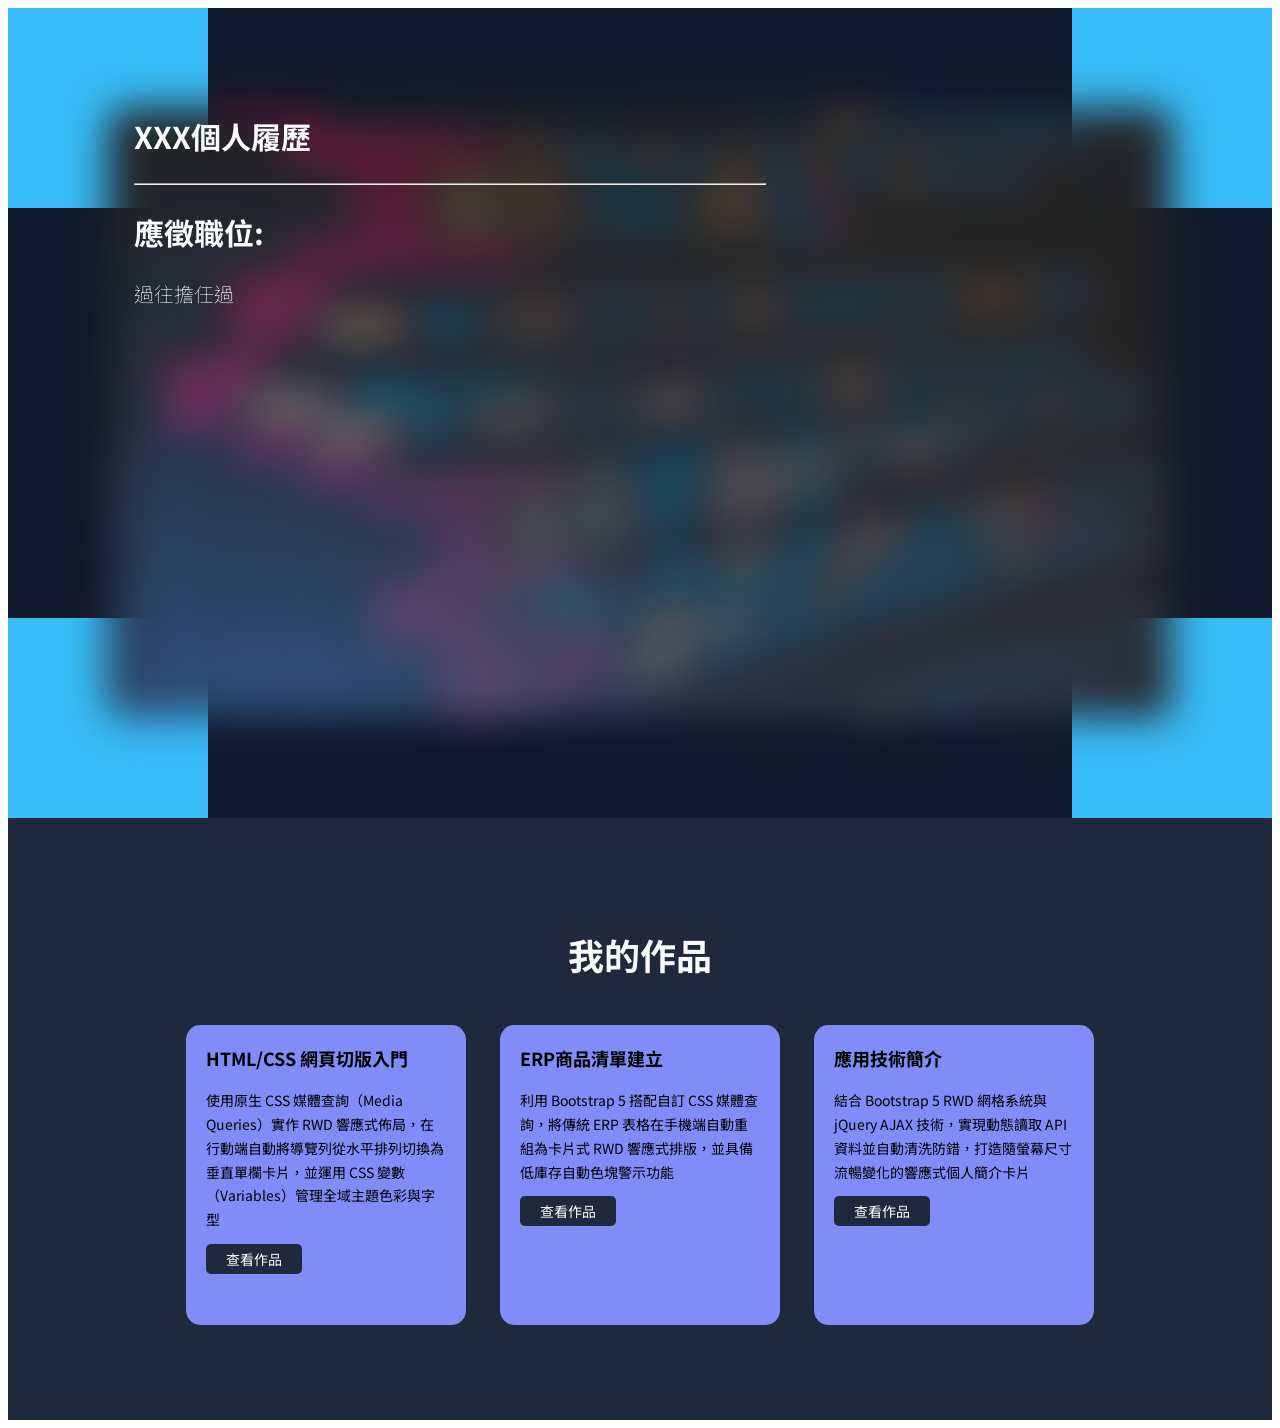
==== 0602 Personal page.html @ 7976ac0b "Add files via upload" ====
<!DOCTYPE html>
<html lang="zh-TW">

<head>
    <meta charset="UTF-8">
    <meta name="viewport" content="width=device-width, initial-scale=1.0">
    <title>Personal file</title>
    <link rel="stylesheet" href="css/Personal.css">
    <link rel="stylesheet" href="css/all.min.css">
    <style>
        /* s01 首頁 */
        .s01 {
            /* 高度以百分比對應瀏覽器視窗高度 vh (viewport height) */
            background-color: var(--bg-primary);
            height: 90vh;
            position: relative;
            font-family: "Noto Sans TC", sans-serif;
        }

        .s01 .box01 {
            width: 200px;
            height: 200px;
            background-color: var(--brand-primary);
            position: absolute;
            top: 0;
            left: 0;
        }

        .s01 .box02 {
            width: 200px;
            height: 200px;
            background-color: var(--brand-primary);
            position: absolute;
            top: 0;
            right: 0;
        }

        .s01 .box03 {
            width: 200px;
            height: 200px;
            background-color: var(--brand-primary);
            position: absolute;
            bottom: 0;
            left: 0;
        }

        .s01 .box04 {
            width: 200px;
            height: 200px;
            background-color: var(--brand-primary);
            position: absolute;
            bottom: 0;
            right: 0;
        }

        .s01 .userimg {
            position: absolute;
            top: 100px;
            left: 100px;
            bottom: 100px;
            right: 100px;
            background-image: url(image/code-background.jpg);
            /* 調整圖片選取位置 左右(從left開始)，上下(從top開始) */
            background-position: 10px 30%;
            /* 圖片大小調整的跟格式一樣cover */
            background-size: cover;
            /* 圖片效果調整 filter */
            filter: blur(20px);
            /* filter: grayscale(0.5); */
            border-radius: 2%;
            box-shadow: var(--shadow-colo);
        }

        .s01 .usertext {
            color: var(--text-primary);
            position: absolute;
            top: 10%;
            left: 10%;
            right: 40%;
            font-size: 20px;

        }

        /* s02 作品集  */
        .s02 {
            padding: 80px 10%;
            background-color: var(--bg-secondary);
            text-align: center;
            font-family: "Noto Sans TC", sans-serif;
        }

        .s02 h2 {
            font-size: 36px;
            color: var(--text-primary);
        }

        .s02 .card02 {
            /* 水平排列inline-block */
            display: inline-block;
            margin: 15px;
            width: 240px;
            height: 260px;
            background-color: var(--brand-secondary);
            padding: 20px;
            text-align: left;
            border-radius: 5%;
            vertical-align: top;
            
        }

        .s02 .card02 h3 {
            font-size: 18px;
            color: var(--text-secondar);
            margin-top: 0.5px;

        }

        .s02 .card02 p {
            font-size: 14px;
            color: var(--text-secondar);
            line-height: 1.7;

        }

        .s02 .card02 a {
            font-size: 14px;
            background-color: var(--bg-secondary);
            padding: 5px 20px;
            border-radius: 5px;
            text-decoration: none;
            color: var(--text-primary);
            text-align: center;
        }

        .s02 .card03 {
            /* 水平排列inline-block */
            display: inline-block;
            margin: 15px;
            width: 240px;
            height: 260px;
            background-color: var(--brand-secondary);
            padding: 20px;
            text-align: left;
            border-radius: 5%;
            vertical-align: top;
        }

        .s02 .card03 h3 {
            font-size: 18px;
            color: var(--text-secondar);
            margin-top: 0.5px;

        }

        .s02 .card03 p {
            font-size: 14px;
            color: var(--text-secondar);
            line-height: 1.7;

        }

        .s02 .card03 a {
            font-size: 14px;
            background-color: var(--bg-secondary);
            padding: 5px 20px;
            border-radius: 5px;
            text-decoration: none;
            color: var(--text-primary);
            text-align: center;
        }

        .s02 .card04 {
            /* 水平排列inline-block */
            display: inline-block;
            margin: 15px;
            width: 240px;
            height: 260px;
            background-color: var(--brand-secondary);
            padding: 20px;
            text-align: left;
            border-radius: 5%;
            vertical-align: top;
        }

        .s02 .card04 h3 {
            font-size: 18px;
            color: var(--text-secondar);
            margin-top: 0.5px;

        }

        .s02 .card04 p {
            font-size: 14px;
            color: var(--text-secondar);
            line-height: 1.7;

        }

        .s02 .card04 a {
            font-size: 14px;
            background-color: var(--bg-secondary);
            padding: 5px 20px;
            border-radius: 5px;
            text-decoration: none;
            color: var(--text-primary);
            text-align: center;
        }
    </style>
</head>

<body>
    <section class="s01">
        <div class="box01"></div>
        <div class="box02"></div>
        <div class="box03"></div>
        <div class="box04"></div>
        <div class="userimg"></div>
        <div class="usertext">
            <h1>XXX個人履歷</h1>
            <!-- hr為直線 -->
            <hr>
            <h2>應徵職位:</h2>
            <p class="fw-100"> 過往擔任過</p>
        </div>
    </section>
    <section class="s02">
        <h2>我的作品</h2>
        <!-- 作品02 -->
        <div class="card02">
            <h3>HTML/CSS 網頁切版入門</h3>
            <p>使用原生 CSS 媒體查詢（Media Queries）實作 RWD 響應式佈局，在行動端自動將導覽列從水平排列切換為垂直單欄卡片，並運用 CSS 變數（Variables）管理全域主題色彩與字型</p>
            <!-- 連結點擊後另開視窗target="blank" -->
            <a href="0602.html" target="blank">查看作品</a>
        </div>
        <!-- 作品03 -->
        <div class="card03">
            <h3>ERP商品清單建立</h3>
            <p>利用 Bootstrap 5 搭配自訂 CSS 媒體查詢，將傳統 ERP 表格在手機端自動重組為卡片式 RWD 響應式排版，並具備低庫存自動色塊警示功能</p>
            <!-- 連結點擊後另開視窗target="blank" -->
            <a href="0605table-ai.html" target="blank">查看作品</a>
        </div>
        <!-- 作品04 -->
        <div class="card04">
            <h3>應用技術簡介</h3>
            <p>結合 Bootstrap 5 RWD 網格系統與 jQuery AJAX 技術，實現動態讀取 API 資料並自動清洗防錯，打造隨螢幕尺寸流暢變化的響應式個人簡介卡片</p>
            <!-- 連結點擊後另開視窗target="blank" -->
            <a href="0618 practice2-aidata.html" target="blank">查看作品</a>
        </div>


    </section>

</body>

</html>
---- css/Personal.css ----
@import url('https://fonts.googleapis.com/css2?family=Noto+Sans+TC:wght@100..900&display=swap');
@import url('https://fonts.googleapis.com/css2?family=LXGW+WenKai+Mono+TC&family=Noto+Sans+TC:wght@900&display=swap');

:root {

    /* ===================== */
    /* Background */
    /* ===================== */

    --bg-primary: #0F172A;
    --bg-secondary: #1E293B;
    --bg-surface: #334155;

    /* ===================== */
    /* Text */
    /* ===================== */

    --text-primary: #F8FAFC;
    --text-secondary: #CBD5E1;

    /* ===================== */
    /* Brand */
    /* ===================== */

    --brand-primary: #38BDF8;
    --brand-secondary: #818CF8;

    /* ===================== */
    /* Interactive */
    /* ===================== */

    --hover-color: #0EA5E9;
    --focus-color: #22D3EE;

    /* ===================== */
    /* Effects */
    /* ===================== */

    --glow-color: #67E8F9;
    --shadow-color: rgba(15, 23, 42, 0.35);

    /* ===================== */
    /* Border */
    /* ===================== */

    --border-color: #475569;

    /* ===================== */
    /* Status */
    /* ===================== */

    --success-color: #22C55E;
    --warning-color: #F59E0B;
    --danger-color: #EF4444;
    --info-color: #3B82F6;

    /* ===================== */
    /* Gradient */
    /* ===================== */

    --gradient-start: #06B6D4;
    --gradient-end: #8B5CF6;

    /* ===================== */
    /* Components */
    /* ===================== */

    --card-bg: #1E293B;
    --highlight-color: #F472B6;

}

.fw-100 {
    font-weight: 100;
}

.fw-200 {
    font-weight: 200;
}

.fw-300 {
    font-weight: 300;
}

.fw-400 {
    font-weight: 400;
}

.fw-500 {
    font-weight: 500;
}

.fw-600 {
    font-weight: 600;
}

.fw-700 {
    font-weight: 700;
}

.fw-800 {
    font-weight: 800;
}

.fw-900 {
    font-weight: 900;
}

/* 第二層覆蓋的滑動效果，
依滑動方向設roller-t, roller-b, roller-l,roller-r */
/* 由上往下滑動 */
.roller-t {
    position: relative;
    overflow: hidden;
}

.roller-t .roller-box {
    position: absolute;
    width: 100%;
    height: 100%;

    /* AI產出:幫我將roller-box調整成具有玻璃透光和柔焦效果，必須可以看到後面的內容 */

    /* 玻璃半透明效果 */
    background: rgba(255, 255, 255, 0.2);

    /* 柔焦效果（重點） */
    backdrop-filter: blur(10px);
    -webkit-backdrop-filter: blur(10px);

    /* 加一點玻璃邊界感 */
    border: 1px solid rgba(255, 255, 255, 0.3);
    /* ---- */

    top: -100%;
    display: flex;
    align-items: center;
    justify-content: center;
    /* 設在主體才有效果，不是在hover */
    transition: top 1.5s ease;

}

.roller-t:hover .roller-box {
    top: 0;

}

/* 由下往上 */
.roller-b {
    position: relative;
    overflow: hidden;
}

.roller-b .roller-box {
    position: absolute;
    width: 100%;
    height: 100%;

    /* AI產出:幫我將roller-box調整成具有玻璃透光和柔焦效果，必須可以看到後面的內容 */

    /* 玻璃半透明效果 */
    background: rgba(255, 255, 255, 0.2);

    /* 柔焦效果（重點） */
    backdrop-filter: blur(10px);
    -webkit-backdrop-filter: blur(10px);

    /* 加一點玻璃邊界感 */
    border: 1px solid rgba(255, 255, 255, 0.3);
    /* ---- */

    bottom: -100%;
    display: flex;
    align-items: center;
    justify-content: center;
    /* 設在主體才有效果，不是在hover */
    transition: bottom 1.5s ease;

}

.roller-b:hover .roller-box {
    bottom: 0;

}

/* 由左往右 */

.roller-l {
    position: relative;
    overflow: hidden;
}

.roller-l .roller-box {
    position: absolute;
    width: 100%;
    height: 100%;

    /* AI產出:幫我將roller-box調整成具有玻璃透光和柔焦效果，必須可以看到後面的內容 */

    /* 玻璃半透明效果 */
    background: rgba(255, 255, 255, 0.2);

    /* 柔焦效果（重點） */
    backdrop-filter: blur(10px);
    -webkit-backdrop-filter: blur(10px);

    /* 加一點玻璃邊界感 */
    border: 1px solid rgba(255, 255, 255, 0.3);
    /* ---- */

    left: -100%;
    display: flex;
    align-items: center;
    justify-content: center;
    /* 設在主體才有效果，不是在hover */
    transition: left 1.5s ease;

}

.roller-l:hover .roller-box {
    left: 0;

}

/* 由右往左 */

.roller-r {
    position: relative;
    overflow: hidden;
}

.roller-r .roller-box {
    position: absolute;
    width: 100%;
    height: 100%;

    /* AI產出:幫我將roller-box調整成具有玻璃透光和柔焦效果，必須可以看到後面的內容 */

    /* 玻璃半透明效果 */
    background: rgba(255, 255, 255, 0.2);

    /* 柔焦效果（重點） */
    backdrop-filter: blur(10px);
    -webkit-backdrop-filter: blur(10px);

    /* 加一點玻璃邊界感 */
    border: 1px solid rgba(255, 255, 255, 0.3);
    /* ---- */

    right: -100%;
    display: flex;
    align-items: center;
    justify-content: center;
    /* 設在主體才有效果，不是在hover */
    transition: right 1.5s ease;

}

.roller-r:hover .roller-box {
    right: 0;

}
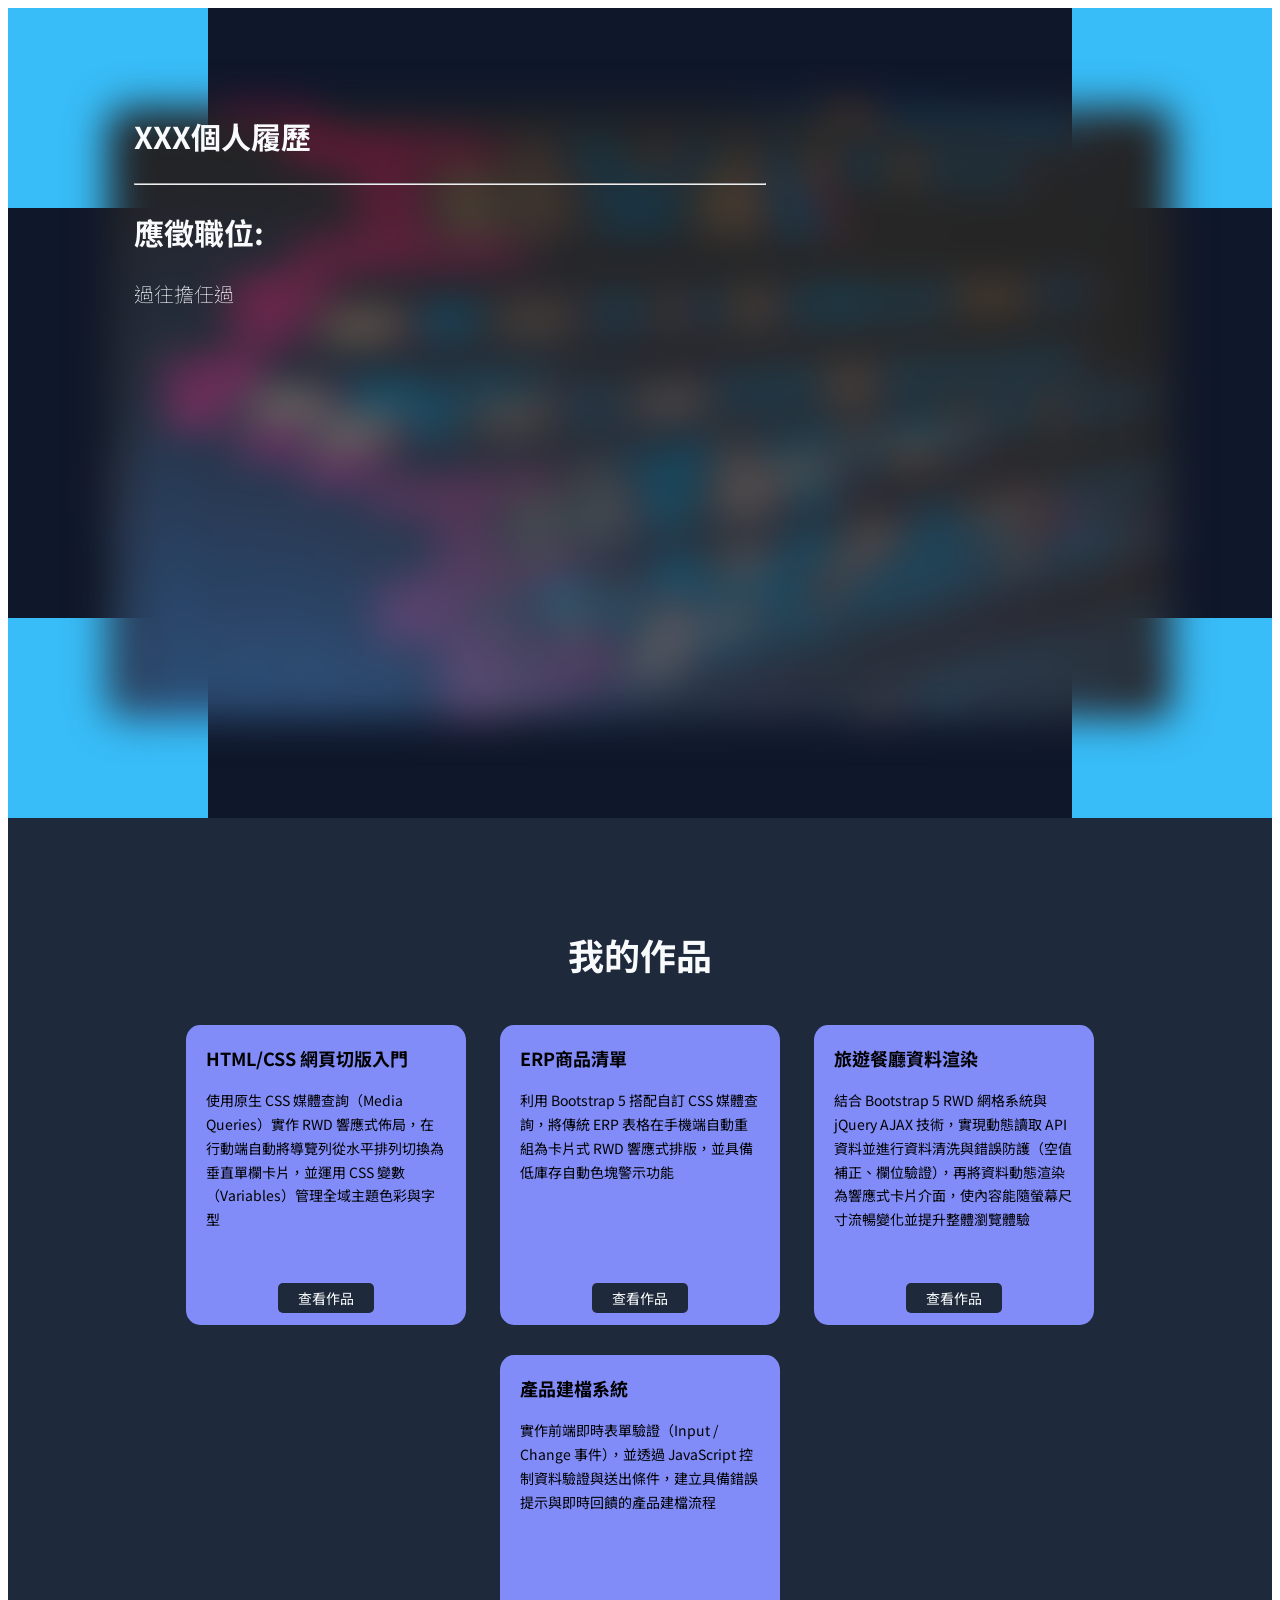
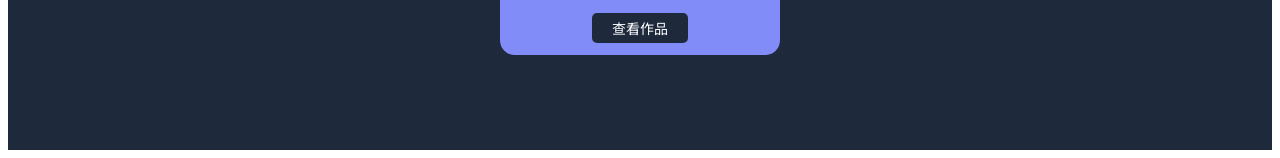
==== commit f5988568: "clean restart" ====
--- a/0602 Personal page.html
+++ b/0602 Personal page.html
@@ -1,255 +1,617 @@
-<!DOCTYPE html>
-<html lang="zh-TW">
-
-<head>
-    <meta charset="UTF-8">
-    <meta name="viewport" content="width=device-width, initial-scale=1.0">
-    <title>Personal file</title>
-    <link rel="stylesheet" href="css/Personal.css">
-    <link rel="stylesheet" href="css/all.min.css">
-    <style>
-        /* s01 首頁 */
-        .s01 {
-            /* 高度以百分比對應瀏覽器視窗高度 vh (viewport height) */
-            background-color: var(--bg-primary);
-            height: 90vh;
-            position: relative;
-            font-family: "Noto Sans TC", sans-serif;
-        }
-
-        .s01 .box01 {
-            width: 200px;
-            height: 200px;
-            background-color: var(--brand-primary);
-            position: absolute;
-            top: 0;
-            left: 0;
-        }
-
-        .s01 .box02 {
-            width: 200px;
-            height: 200px;
-            background-color: var(--brand-primary);
-            position: absolute;
-            top: 0;
-            right: 0;
-        }
-
-        .s01 .box03 {
-            width: 200px;
-            height: 200px;
-            background-color: var(--brand-primary);
-            position: absolute;
-            bottom: 0;
-            left: 0;
-        }
-
-        .s01 .box04 {
-            width: 200px;
-            height: 200px;
-            background-color: var(--brand-primary);
-            position: absolute;
-            bottom: 0;
-            right: 0;
-        }
-
-        .s01 .userimg {
-            position: absolute;
-            top: 100px;
-            left: 100px;
-            bottom: 100px;
-            right: 100px;
-            background-image: url(image/code-background.jpg);
-            /* 調整圖片選取位置 左右(從left開始)，上下(從top開始) */
-            background-position: 10px 30%;
-            /* 圖片大小調整的跟格式一樣cover */
-            background-size: cover;
-            /* 圖片效果調整 filter */
-            filter: blur(20px);
-            /* filter: grayscale(0.5); */
-            border-radius: 2%;
-            box-shadow: var(--shadow-colo);
-        }
-
-        .s01 .usertext {
-            color: var(--text-primary);
-            position: absolute;
-            top: 10%;
-            left: 10%;
-            right: 40%;
-            font-size: 20px;
-
-        }
-
-        /* s02 作品集  */
-        .s02 {
-            padding: 80px 10%;
-            background-color: var(--bg-secondary);
-            text-align: center;
-            font-family: "Noto Sans TC", sans-serif;
-        }
-
-        .s02 h2 {
-            font-size: 36px;
-            color: var(--text-primary);
-        }
-
-        .s02 .card02 {
-            /* 水平排列inline-block */
-            display: inline-block;
-            margin: 15px;
-            width: 240px;
-            height: 260px;
-            background-color: var(--brand-secondary);
-            padding: 20px;
-            text-align: left;
-            border-radius: 5%;
-            vertical-align: top;
-            
-        }
-
-        .s02 .card02 h3 {
-            font-size: 18px;
-            color: var(--text-secondar);
-            margin-top: 0.5px;
-
-        }
-
-        .s02 .card02 p {
-            font-size: 14px;
-            color: var(--text-secondar);
-            line-height: 1.7;
-
-        }
-
-        .s02 .card02 a {
-            font-size: 14px;
-            background-color: var(--bg-secondary);
-            padding: 5px 20px;
-            border-radius: 5px;
-            text-decoration: none;
-            color: var(--text-primary);
-            text-align: center;
-        }
-
-        .s02 .card03 {
-            /* 水平排列inline-block */
-            display: inline-block;
-            margin: 15px;
-            width: 240px;
-            height: 260px;
-            background-color: var(--brand-secondary);
-            padding: 20px;
-            text-align: left;
-            border-radius: 5%;
-            vertical-align: top;
-        }
-
-        .s02 .card03 h3 {
-            font-size: 18px;
-            color: var(--text-secondar);
-            margin-top: 0.5px;
-
-        }
-
-        .s02 .card03 p {
-            font-size: 14px;
-            color: var(--text-secondar);
-            line-height: 1.7;
-
-        }
-
-        .s02 .card03 a {
-            font-size: 14px;
-            background-color: var(--bg-secondary);
-            padding: 5px 20px;
-            border-radius: 5px;
-            text-decoration: none;
-            color: var(--text-primary);
-            text-align: center;
-        }
-
-        .s02 .card04 {
-            /* 水平排列inline-block */
-            display: inline-block;
-            margin: 15px;
-            width: 240px;
-            height: 260px;
-            background-color: var(--brand-secondary);
-            padding: 20px;
-            text-align: left;
-            border-radius: 5%;
-            vertical-align: top;
-        }
-
-        .s02 .card04 h3 {
-            font-size: 18px;
-            color: var(--text-secondar);
-            margin-top: 0.5px;
-
-        }
-
-        .s02 .card04 p {
-            font-size: 14px;
-            color: var(--text-secondar);
-            line-height: 1.7;
-
-        }
-
-        .s02 .card04 a {
-            font-size: 14px;
-            background-color: var(--bg-secondary);
-            padding: 5px 20px;
-            border-radius: 5px;
-            text-decoration: none;
-            color: var(--text-primary);
-            text-align: center;
-        }
-    </style>
-</head>
-
-<body>
-    <section class="s01">
-        <div class="box01"></div>
-        <div class="box02"></div>
-        <div class="box03"></div>
-        <div class="box04"></div>
-        <div class="userimg"></div>
-        <div class="usertext">
-            <h1>XXX個人履歷</h1>
-            <!-- hr為直線 -->
-            <hr>
-            <h2>應徵職位:</h2>
-            <p class="fw-100"> 過往擔任過</p>
-        </div>
-    </section>
-    <section class="s02">
-        <h2>我的作品</h2>
-        <!-- 作品02 -->
-        <div class="card02">
-            <h3>HTML/CSS 網頁切版入門</h3>
-            <p>使用原生 CSS 媒體查詢（Media Queries）實作 RWD 響應式佈局，在行動端自動將導覽列從水平排列切換為垂直單欄卡片，並運用 CSS 變數（Variables）管理全域主題色彩與字型</p>
-            <!-- 連結點擊後另開視窗target="blank" -->
-            <a href="0602.html" target="blank">查看作品</a>
-        </div>
-        <!-- 作品03 -->
-        <div class="card03">
-            <h3>ERP商品清單建立</h3>
-            <p>利用 Bootstrap 5 搭配自訂 CSS 媒體查詢，將傳統 ERP 表格在手機端自動重組為卡片式 RWD 響應式排版，並具備低庫存自動色塊警示功能</p>
-            <!-- 連結點擊後另開視窗target="blank" -->
-            <a href="0605table-ai.html" target="blank">查看作品</a>
-        </div>
-        <!-- 作品04 -->
-        <div class="card04">
-            <h3>應用技術簡介</h3>
-            <p>結合 Bootstrap 5 RWD 網格系統與 jQuery AJAX 技術，實現動態讀取 API 資料並自動清洗防錯，打造隨螢幕尺寸流暢變化的響應式個人簡介卡片</p>
-            <!-- 連結點擊後另開視窗target="blank" -->
-            <a href="0618 practice2-aidata.html" target="blank">查看作品</a>
-        </div>
-
-
-    </section>
-
-</body>
-
+<!DOCTYPE html>
+<html lang="zh-TW">
+
+<head>
+    <meta charset="UTF-8">
+    <meta name="viewport" content="width=device-width, initial-scale=1.0">
+    <title>Personal file</title>
+    <link rel="stylesheet" href="css/Personal.css">
+    <link rel="stylesheet" href="css/all.min.css">
+    <style>
+        /* s01 首頁 */
+        .s01 {
+            /* 高度以百分比對應瀏覽器視窗高度 vh (viewport height) */
+            background-color: var(--bg-primary);
+            height: 90vh;
+            position: relative;
+            font-family: "Noto Sans TC", sans-serif;
+        }
+
+        .s01 .box01 {
+            width: 200px;
+            height: 200px;
+            background-color: var(--brand-primary);
+            position: absolute;
+            top: 0;
+            left: 0;
+        }
+
+        .s01 .box02 {
+            width: 200px;
+            height: 200px;
+            background-color: var(--brand-primary);
+            position: absolute;
+            top: 0;
+            right: 0;
+        }
+
+        .s01 .box03 {
+            width: 200px;
+            height: 200px;
+            background-color: var(--brand-primary);
+            position: absolute;
+            bottom: 0;
+            left: 0;
+        }
+
+        .s01 .box04 {
+            width: 200px;
+            height: 200px;
+            background-color: var(--brand-primary);
+            position: absolute;
+            bottom: 0;
+            right: 0;
+        }
+
+        .s01 .userimg {
+            position: absolute;
+            top: 100px;
+            left: 100px;
+            bottom: 100px;
+            right: 100px;
+            background-image: url(image/code-background.jpg);
+            /* 調整圖片選取位置 左右(從left開始)，上下(從top開始) */
+            background-position: 10px 30%;
+            /* 圖片大小調整的跟格式一樣cover */
+            background-size: cover;
+            /* 圖片效果調整 filter */
+            filter: blur(20px);
+            /* filter: grayscale(0.5); */
+            border-radius: 2%;
+            box-shadow: var(--shadow-colo);
+        }
+
+        .s01 .usertext {
+            color: var(--text-primary);
+            position: absolute;
+            top: 10%;
+            left: 10%;
+            right: 40%;
+            font-size: 20px;
+
+        }
+
+        /* s02 作品集  */
+        .s02 {
+            padding: 80px 10%;
+            background-color: var(--bg-secondary);
+            text-align: center;
+            font-family: "Noto Sans TC", sans-serif;
+        }
+
+        .s02 h2 {
+            font-size: 36px;
+            color: var(--text-primary);
+        }
+
+        .s02 .card02 {
+            /* 水平排列inline-block */
+            position: relative;
+            display: inline-block;
+            margin: 15px;
+            width: 240px;
+            height: 260px;
+            background-color: var(--brand-secondary);
+            padding: 20px;
+            text-align: left;
+            border-radius: 5%;
+            vertical-align: top;
+
+        }
+
+        .s02 .card02 h3 {
+            font-size: 18px;
+            color: var(--text-secondar);
+            margin-top: 0.5px;
+
+        }
+
+        .s02 .card02 p {
+            font-size: 14px;
+            color: var(--text-secondar);
+            line-height: 1.7;
+
+        }
+
+        .s02 .card02 a {
+            position: absolute;
+            bottom: 12px;
+            left: 50%;
+            transform: translateX(-50%);
+            font-size: 14px;
+            background-color: var(--bg-secondary);
+            padding: 5px 20px;
+            border-radius: 5px;
+            text-decoration: none;
+            color: var(--text-primary);
+            text-align: center;
+        }
+
+        .s02 .card03 {
+            /* 水平排列inline-block */
+            position: relative;
+            display: inline-block;
+            margin: 15px;
+            width: 240px;
+            height: 260px;
+            background-color: var(--brand-secondary);
+            padding: 20px;
+            text-align: left;
+            border-radius: 5%;
+            vertical-align: top;
+        }
+
+        .s02 .card03 h3 {
+            font-size: 18px;
+            color: var(--text-secondar);
+            margin-top: 0.5px;
+
+        }
+
+        .s02 .card03 p {
+            font-size: 14px;
+            color: var(--text-secondar);
+            line-height: 1.7;
+
+        }
+
+        .s02 .card03 a {
+            position: absolute;
+            bottom: 12px;
+            left: 50%;
+            transform: translateX(-50%);
+            font-size: 14px;
+            background-color: var(--bg-secondary);
+            padding: 5px 20px;
+            border-radius: 5px;
+            text-decoration: none;
+            color: var(--text-primary);
+            text-align: center;
+        }
+
+        .s02 .card04 {
+            /* 水平排列inline-block */
+            position: relative;
+            position: relative;
+            display: inline-block;
+            margin: 15px;
+            width: 240px;
+            height: 260px;
+            background-color: var(--brand-secondary);
+            padding: 20px;
+            text-align: left;
+            border-radius: 5%;
+            vertical-align: top;
+        }
+
+        .s02 .card04 h3 {
+            font-size: 18px;
+            color: var(--text-secondar);
+            margin-top: 0.5px;
+
+        }
+
+        .s02 .card04 p {
+            font-size: 14px;
+            color: var(--text-secondar);
+            line-height: 1.7;
+
+        }
+
+        .s02 .card04 a {
+            position: absolute;
+            bottom: 12px;
+            left: 50%;
+            transform: translateX(-50%);
+            font-size: 14px;
+            background-color: var(--bg-secondary);
+            padding: 5px 20px;
+            border-radius: 5px;
+            text-decoration: none;
+            color: var(--text-primary);
+            text-align: center;
+        }
+
+        .s02 .card05 {
+            /* 水平排列inline-block */
+            position: relative;
+            display: inline-block;
+            margin: 15px;
+            width: 240px;
+            height: 260px;
+            background-color: var(--brand-secondary);
+            padding: 20px;
+            text-align: left;
+            border-radius: 5%;
+            vertical-align: top;
+        }
+
+        .s02 .card05 h3 {
+            font-size: 18px;
+            color: var(--text-secondar);
+            margin-top: 0.5px;
+
+        }
+
+        .s02 .card05 p {
+            font-size: 14px;
+            color: var(--text-secondar);
+            line-height: 1.7;
+
+        }
+
+        .s02 .card05 a {
+            position: absolute;
+            bottom: 12px;
+            left: 50%;
+            transform: translateX(-50%);
+            font-size: 14px;
+            background-color: var(--bg-secondary);
+            padding: 5px 20px;
+            border-radius: 5px;
+            text-decoration: none;
+            color: var(--text-primary);
+            text-align: center;
+        }
+
+        .s02 .card06 {
+            /* 水平排列inline-block */
+            position: relative;
+            display: inline-block;
+            margin: 15px;
+            width: 240px;
+            height: 260px;
+            background-color: var(--brand-secondary);
+            padding: 20px;
+            text-align: left;
+            border-radius: 5%;
+            vertical-align: top;
+        }
+
+        .s02 .card06 h3 {
+            font-size: 18px;
+            color: var(--text-secondar);
+            margin-top: 0.5px;
+
+        }
+
+        .s02 .card06 p {
+            font-size: 14px;
+            color: var(--text-secondar);
+            line-height: 1.7;
+
+        }
+
+        .s02 .card06 a {
+            position: absolute;
+            bottom: 12px;
+            left: 50%;
+            transform: translateX(-50%);
+            font-size: 14px;
+            background-color: var(--bg-secondary);
+            padding: 5px 20px;
+            border-radius: 5px;
+            text-decoration: none;
+            color: var(--text-primary);
+            text-align: center;
+        }
+
+        .s02 .card07 {
+            /* 水平排列inline-block */
+            position: relative;
+            display: inline-block;
+            margin: 15px;
+            width: 240px;
+            height: 260px;
+            background-color: var(--brand-secondary);
+            padding: 20px;
+            text-align: left;
+            border-radius: 5%;
+            vertical-align: top;
+        }
+
+        .s02 .card07 h3 {
+            font-size: 18px;
+            color: var(--text-secondar);
+            margin-top: 0.5px;
+
+        }
+
+        .s02 .card07 p {
+            font-size: 14px;
+            color: var(--text-secondar);
+            line-height: 1.7;
+
+        }
+
+        .s02 .card07 a {
+            position: absolute;
+            bottom: 12px;
+            left: 50%;
+            transform: translateX(-50%);
+            font-size: 14px;
+            background-color: var(--bg-secondary);
+            padding: 5px 20px;
+            border-radius: 5px;
+            text-decoration: none;
+            color: var(--text-primary);
+            text-align: center;
+        }
+
+
+
+        .s02 .card08 {
+            /* 水平排列inline-block */
+            position: relative;
+            display: inline-block;
+            margin: 15px;
+            width: 240px;
+            height: 260px;
+            background-color: var(--brand-secondary);
+            padding: 20px;
+            text-align: left;
+            border-radius: 5%;
+            vertical-align: top;
+        }
+
+        .s02 .card08 h3 {
+            font-size: 18px;
+            color: var(--text-secondar);
+            margin-top: 0.5px;
+
+        }
+
+        .s02 .card08 p {
+            font-size: 14px;
+            color: var(--text-secondar);
+            line-height: 1.7;
+
+        }
+
+        .s02 .card08 a {
+            position: absolute;
+            bottom: 12px;
+            left: 50%;
+            transform: translateX(-50%);
+            font-size: 14px;
+            background-color: var(--bg-secondary);
+            padding: 5px 20px;
+            border-radius: 5px;
+            text-decoration: none;
+            color: var(--text-primary);
+            text-align: center;
+        }
+
+        .s02 .card09 {
+            /* 水平排列inline-block */
+            position: relative;
+            display: inline-block;
+            margin: 15px;
+            width: 240px;
+            height: 260px;
+            background-color: var(--brand-secondary);
+            padding: 20px;
+            text-align: left;
+            border-radius: 5%;
+            vertical-align: top;
+        }
+
+        .s02 .card09 h3 {
+            font-size: 18px;
+            color: var(--text-secondar);
+            margin-top: 0.5px;
+
+        }
+
+        .s02 .card09 p {
+            font-size: 14px;
+            color: var(--text-secondar);
+            line-height: 1.7;
+
+        }
+
+        .s02 .card09 a {
+            position: absolute;
+            bottom: 12px;
+            left: 50%;
+            transform: translateX(-50%);
+            font-size: 14px;
+            background-color: var(--bg-secondary);
+            padding: 5px 20px;
+            border-radius: 5px;
+            text-decoration: none;
+            color: var(--text-primary);
+            text-align: center;
+        }
+
+        .s02 .card10 {
+            /* 水平排列inline-block */
+            position: relative;
+            display: inline-block;
+            margin: 15px;
+            width: 240px;
+            height: 260px;
+            background-color: var(--brand-secondary);
+            padding: 20px;
+            text-align: left;
+            border-radius: 5%;
+            vertical-align: top;
+        }
+
+        .s02 .card10 h3 {
+            font-size: 18px;
+            color: var(--text-secondar);
+            margin-top: 0.5px;
+
+        }
+
+        .s02 .card10 p {
+            font-size: 14px;
+            color: var(--text-secondar);
+            line-height: 1.7;
+
+        }
+
+        .s02 .card10 a {
+            position: absolute;
+            bottom: 12px;
+            left: 50%;
+            transform: translateX(-50%);
+            font-size: 14px;
+            background-color: var(--bg-secondary);
+            padding: 5px 20px;
+            border-radius: 5px;
+            text-decoration: none;
+            color: var(--text-primary);
+            text-align: center;
+        }
+
+        .s02 .card11 {
+            /* 水平排列inline-block */
+            position: relative;
+            display: inline-block;
+            margin: 15px;
+            width: 240px;
+            height: 260px;
+            background-color: var(--brand-secondary);
+            padding: 20px;
+            text-align: left;
+            border-radius: 5%;
+            vertical-align: top;
+        }
+
+        .s02 .card11 h3 {
+            font-size: 18px;
+            color: var(--text-secondar);
+            margin-top: 0.5px;
+
+        }
+
+        .s02 .card11 p {
+            font-size: 14px;
+            color: var(--text-secondar);
+            line-height: 1.7;
+
+        }
+
+        .s02 .card11 a {
+            position: absolute;
+            bottom: 12px;
+            left: 50%;
+            transform: translateX(-50%);
+            font-size: 14px;
+            background-color: var(--bg-secondary);
+            padding: 5px 20px;
+            border-radius: 5px;
+            text-decoration: none;
+            color: var(--text-primary);
+            text-align: center;
+        }
+
+        .s02 .card12 {
+            /* 水平排列inline-block */
+            position: relative;
+            display: inline-block;
+            margin: 15px;
+            width: 240px;
+            height: 260px;
+            background-color: var(--brand-secondary);
+            padding: 20px;
+            text-align: left;
+            border-radius: 5%;
+            vertical-align: top;
+        }
+
+        .s02 .card12 h3 {
+            font-size: 18px;
+            color: var(--text-secondar);
+            margin-top: 0.5px;
+
+        }
+
+        .s02 .card12 p {
+            font-size: 14px;
+            color: var(--text-secondar);
+            line-height: 1.7;
+
+        }
+
+        .s02 .card12 a {
+            position: absolute;
+            bottom: 12px;
+            left: 50%;
+            transform: translateX(-50%);
+            font-size: 14px;
+            background-color: var(--bg-secondary);
+            padding: 5px 20px;
+            border-radius: 5px;
+            text-decoration: none;
+            color: var(--text-primary);
+            text-align: center;
+        }
+    </style>
+</head>
+
+<body>
+    <section class="s01">
+        <div class="box01"></div>
+        <div class="box02"></div>
+        <div class="box03"></div>
+        <div class="box04"></div>
+        <div class="userimg"></div>
+        <div class="usertext">
+            <h1>XXX個人履歷</h1>
+            <!-- hr為直線 -->
+            <hr>
+            <h2>應徵職位:</h2>
+            <p class="fw-100"> 過往擔任過</p>
+        </div>
+    </section>
+    <section class="s02">
+        <h2>我的作品</h2>
+        <!-- 作品02 -->
+        <div class="card02">
+            <h3>HTML/CSS 網頁切版入門</h3>
+            <p>使用原生 CSS 媒體查詢（Media Queries）實作 RWD 響應式佈局，在行動端自動將導覽列從水平排列切換為垂直單欄卡片，並運用 CSS 變數（Variables）管理全域主題色彩與字型</p>
+            <!-- 連結點擊後另開視窗target="blank" -->
+            <a href="0602.html" target="blank">查看作品</a>
+        </div>
+        <!-- 作品03 -->
+        <div class="card03">
+            <h3>ERP商品清單</h3>
+            <p>利用 Bootstrap 5 搭配自訂 CSS 媒體查詢，將傳統 ERP 表格在手機端自動重組為卡片式 RWD 響應式排版，並具備低庫存自動色塊警示功能</p>
+            <!-- 連結點擊後另開視窗target="blank" -->
+            <a href="0605table-ai.html" target="blank">查看作品</a>
+        </div>
+        <!-- 作品04 -->
+        <div class="card04">
+            <h3>旅遊餐廳資料渲染</h3>
+            <p>結合 Bootstrap 5 RWD 網格系統與 jQuery AJAX 技術，實現動態讀取 API
+                資料並進行資料清洗與錯誤防護（空值補正、欄位驗證），再將資料動態渲染為響應式卡片介面，使內容能隨螢幕尺寸流暢變化並提升整體瀏覽體驗</p>
+            <!-- 連結點擊後另開視窗target="blank" -->
+            <a href="0618 practice2-aidata.html" target="blank">查看作品</a>
+        </div>
+
+        <div class="card05">
+            <h3>產品建檔系統</h3>
+            <p>實作前端即時表單驗證（Input / Change 事件），並透過 JavaScript 控制資料驗證與送出條件，建立具備錯誤提示與即時回饋的產品建檔流程</p>
+            <!-- 連結點擊後另開視窗target="blank" -->
+            <a href="0625ch11_formjava-ai.html" target="blank">查看作品</a>
+        </div>
+
+
+    </section>
+
+</body>
+
 </html>
--- a/css/Personal.css
+++ b/css/Personal.css
@@ -260,4 +260,57 @@
 .roller-r:hover .roller-box {
     right: 0;
 
+}
+
+
+/* 以下部分為建立歷程中間的分隔線及圓點 */
+
+.timeline-section {
+    position: relative;
+}
+
+/*中間線寫法都是先從左邊開始，再移到右邊*/
+/* ::before：在元素內容前面插入一個虛擬元素 */
+.timeline-section::before {
+    position: absolute;
+    content: "";
+    background-color: #ec9e54;
+    width: 5px;
+    top: 135px;
+    bottom: 0px;
+    /* 移一半的位置的位置 left+translate一起使用 */
+    left: 50%;
+    /*元素的左邊緣移到父元素寬度的50% (位置會偏右，因為是用左邊線對齊)*/
+    transform: translatex(-50%)
+        /*再將過頭的元素往左移動自己的寬度一半*/
+    ;
+}
+
+/*圓點是由正方形加入border-radius形成*/
+.timeline-section-pointer {
+    position: relative;
+}
+
+.timeline-section-pointer::before {
+    position: absolute;
+    content: "";
+    background-color: rgb(243, 239, 237);
+    width: 20px;
+    height: 20px;
+    top: 25px;
+    border-radius: 80%;
+    left: 50%;
+    transform: translatex(-50%);
+    border: 3.5px solid black;
+    /* 調整元素在最順序在最上方 */
+    z-index: 1
+}
+
+@media screen and (max-width: 768px) {
+
+    .timeline-section::before,
+    .timeline-section-pointer::before {
+        display: none;
+    }
+
 }
